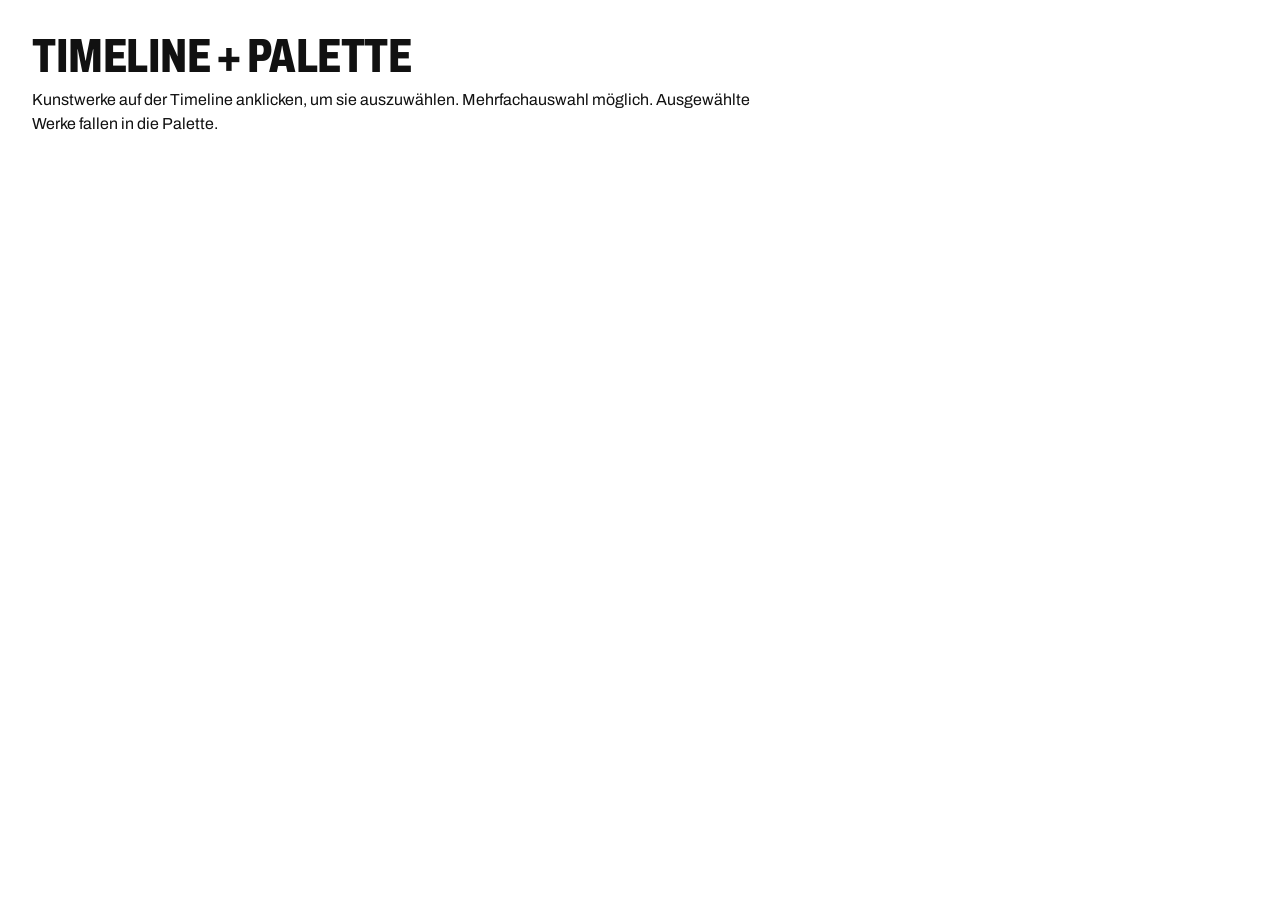
==== sketches/timeline/index.html @ 6dc0da24 "Add shared base, table starter and timeline sketch" ====
<!DOCTYPE html>
<html lang="de">
<head>
    <meta charset="UTF-8">
    <meta name="viewport" content="width=device-width, initial-scale=1">
    <title>Sketch: Timeline + Palette</title>
    <link rel="preconnect" href="https://fonts.googleapis.com">
    <link rel="preconnect" href="https://fonts.gstatic.com" crossorigin>
    <link rel="stylesheet" href="https://fonts.googleapis.com/css2?family=Archivo:wdth,wght@62..125,400..800&display=swap">
    <link rel="stylesheet" href="../shared/base.css">
    <link rel="stylesheet" href="timeline.css">
</head>
<body>
    <h1>Timeline + Palette</h1>
    <p class="hint">Kunstwerke auf der Timeline anklicken, um sie auszuwählen. Mehrfachauswahl möglich. Ausgewählte Werke fallen in die Palette.</p>

    <main id="sketch"></main>

    <script type="module" src="timeline.js"></script>
</body>
</html>
---- sketches/shared/base.css ----
/* Minimal shared styles. Each sketch adds its own CSS. */
*, *::before, *::after { box-sizing: border-box; }
body  { font-family: system-ui, sans-serif; margin: 2rem; color: #111; line-height: 1.5; }
h1    { font-size: 1.5rem; margin: 0 0 .25rem; }
.hint { color: #666; margin: 0 0 1.5rem; }
button:focus-visible { outline: 2px solid #111; outline-offset: 2px; }
[aria-pressed="true"] { font-weight: 700; }
.debug { margin-top: 2rem; padding: 1rem; border: 1px dashed #aaa; font-size: .875rem; }
.debug select { min-width: 16rem; }
---- sketches/timeline/timeline.css ----
/* Styles for the timeline sketch (Elena).
   Direction: Swiss / museum wayfinding. White, black, flat colours, sharp edges,
   condensed bold type for names and years. Rough on purpose, this is a technical sketch. */

body {
    font-family: "Archivo", "Helvetica Neue", Arial, sans-serif;
    background: #fff;
    color: #111;
}

h1 {
    font-size: 3rem;
    font-weight: 800;
    font-stretch: 70%;
    text-transform: uppercase;
    letter-spacing: -.01em;
    line-height: 1;
    margin-bottom: .5rem;
}
.hint { color: #111; max-width: 46rem; }

/* small uppercase labels, used for section titles */
.filter h2, .palette h2 {
    font-size: .7rem;
    font-weight: 700;
    text-transform: uppercase;
    letter-spacing: .14em;
    color: #111;
    margin: 0 0 .75rem;
}

.timeline {
    display: grid;
    grid-template-columns: 9rem 1fr;
    gap: 2rem;
    max-width: 1000px;
    border-top: 3px solid #111;
    padding-top: 1.25rem;
}

/* ---------- epoch filter ---------- */

.filter-buttons { display: flex; flex-direction: column; gap: .4rem; }
.filter-buttons button {
    text-align: left;
    padding: .45rem .6rem;
    border: 1.5px solid #111;
    border-radius: 0;
    background: #fff;
    color: #111;
    font: inherit;
    font-size: .75rem;
    font-weight: 700;
    text-transform: uppercase;
    letter-spacing: .08em;
    cursor: pointer;
}
.filter-buttons button:hover               { background: #f0f0f0; }
.filter-buttons button[aria-pressed="true"] { background: #111; color: #fff; }

/* ---------- board, axis, rows ---------- */

.board { --label: 9rem; }

.axis {
    position: relative;
    height: 2.25rem;
    margin-left: var(--label);
    border-bottom: 1.5px solid #111;
}
.tick {
    position: absolute;
    bottom: .2rem;
    transform: translateX(-50%);
    font-size: 1.35rem;
    font-weight: 800;
    font-stretch: 70%;
}

.row {
    display: grid;
    grid-template-columns: var(--label) 1fr;
    align-items: center;
    min-height: 3.25rem;
    border-bottom: 1px solid #e2e2e2;
    transition: opacity .2s;
}
.row.dimmed { opacity: .2; }

.label strong {
    display: block;
    font-size: 1.1rem;
    font-weight: 800;
    font-stretch: 75%;
    text-transform: uppercase;
    letter-spacing: .02em;
}
.label span { font-size: .75rem; color: #555; font-variant-numeric: tabular-nums; }

.track { position: relative; height: 3.25rem; }

.life {
    position: absolute;
    top: 50%;
    height: 4px;
    transform: translateY(-50%);
    background: var(--color);
    opacity: .35;
}

.none {
    position: absolute;
    top: 50%;
    transform: translate(.6rem, -50%);
    font-size: .7rem;
    font-weight: 600;
    text-transform: uppercase;
    letter-spacing: .08em;
    color: #999;
    white-space: nowrap;
}

/* ---------- artwork points ---------- */

.point {
    position: absolute;
    top: 50%;
    width: 18px;
    height: 18px;
    padding: 0;
    transform: translate(-50%, -50%);
    border: 3px solid var(--color);
    border-radius: 50%;
    background: #fff;
    cursor: pointer;
    transition: transform .15s, background .15s;
}
.point:hover, .point:focus-visible { transform: translate(-50%, -50%) scale(1.35); }
.point[aria-pressed="true"]         { background: var(--color); }
.point.up   { top: calc(50% - 10px); }
.point.down { top: calc(50% + 10px); }

.tip {
    position: absolute;
    bottom: 150%;
    left: 50%;
    transform: translateX(-50%);
    padding: .2rem .45rem;
    background: #111;
    color: #fff;
    font-size: .7rem;
    font-weight: 700;
    text-transform: uppercase;
    letter-spacing: .06em;
    white-space: nowrap;
    opacity: 0;
    pointer-events: none;
    transition: opacity .15s;
}
.point:hover .tip, .point:focus-visible .tip { opacity: 1; }

/* ---------- palette ---------- */

.palette {
    position: relative;
    max-width: 660px;
    margin: 3rem 0 0 11rem;
    padding: 1.75rem 2rem 2.25rem 5rem;
    background: #fff;
    border: 2px solid #111;
    border-radius: 55% 45% 50% 50% / 60% 55% 45% 40%; /* rough palette shape */
    min-height: 8.5rem;
}
.palette::before { /* thumb hole */
    content: "";
    position: absolute;
    left: 1.6rem;
    top: 50%;
    width: 1.8rem;
    height: 1.8rem;
    transform: translateY(-50%);
    border-radius: 50%;
    border: 2px solid #111;
}

.slots { list-style: none; display: flex; flex-wrap: wrap; gap: .5rem; margin: 0; padding: 0; }

.chip {
    display: flex;
    align-items: center;
    gap: .45rem;
    padding: .4rem .65rem;
    background: #fff;
    border: 1.5px solid #111;
    border-radius: 0;
    color: #111;
    cursor: pointer;
    font: inherit;
    font-size: .85rem;
    font-weight: 700;
}
.chip small { font-weight: 400; color: #555; }
.chip .x    { margin-left: .2rem; }
.chip:hover { background: #111; color: #fff; }
.chip:hover small { color: #ccc; }

.dot {
    width: 12px;
    height: 12px;
    border-radius: 50%;
    background: var(--color);
}

.empty { font-size: .85rem; margin: 0; color: #555; }
.clear {
    margin-top: .9rem;
    padding: 0;
    background: none;
    border: none;
    color: #111;
    font: inherit;
    font-size: .7rem;
    font-weight: 700;
    text-transform: uppercase;
    letter-spacing: .1em;
    text-decoration: underline;
    cursor: pointer;
}

/* the paint drop that falls into the palette */
.drop {
    position: fixed;
    width: 14px;
    height: 14px;
    margin: -7px 0 0 -7px;
    border-radius: 50%;
    pointer-events: none;
    z-index: 10;
}

.debug { font-family: ui-monospace, monospace; }
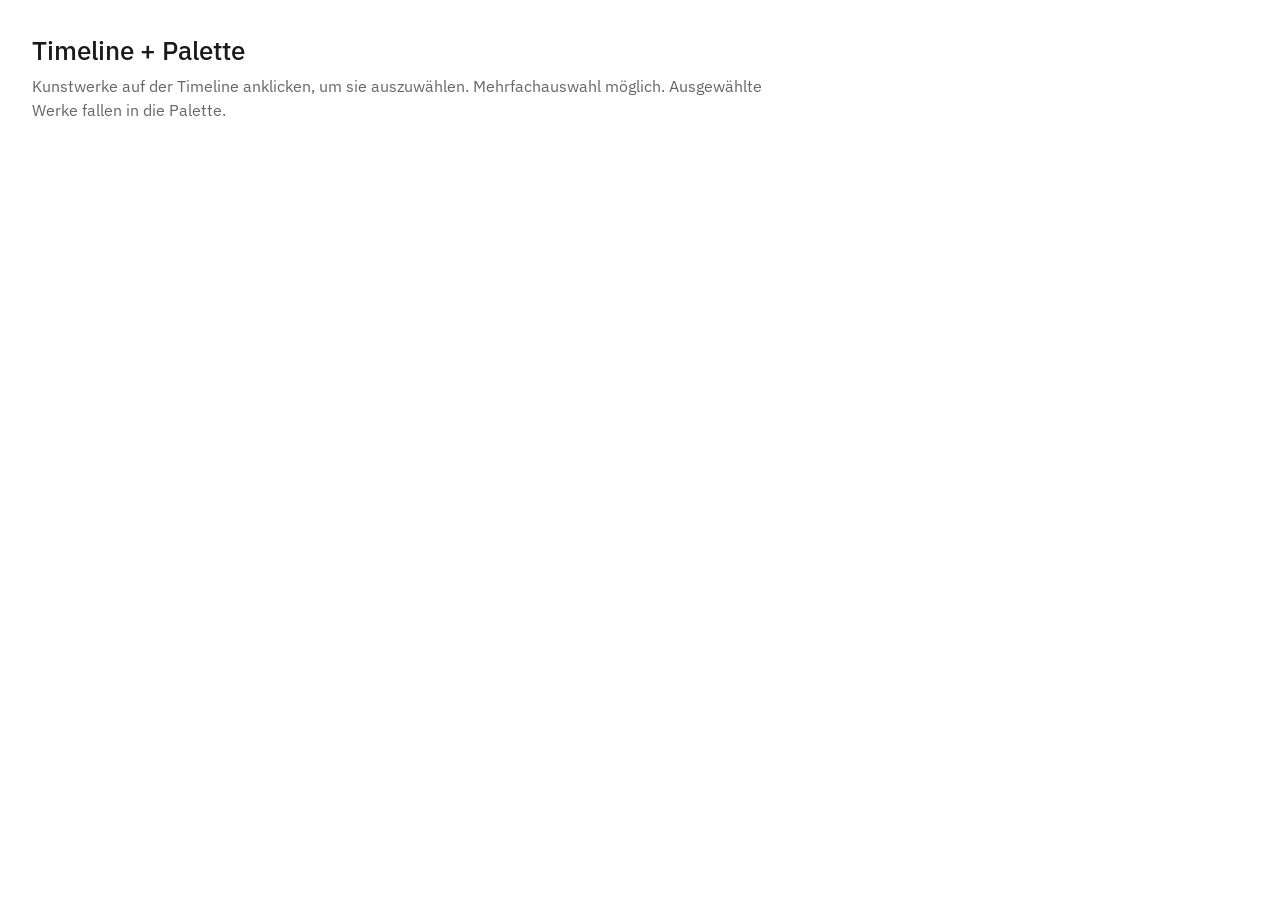
==== commit b0293261: "Simpler timeline style" ====
--- a/sketches/timeline/index.html
+++ b/sketches/timeline/index.html
@@ -6,7 +6,7 @@
     <title>Sketch: Timeline + Palette</title>
     <link rel="preconnect" href="https://fonts.googleapis.com">
     <link rel="preconnect" href="https://fonts.gstatic.com" crossorigin>
-    <link rel="stylesheet" href="https://fonts.googleapis.com/css2?family=Archivo:wdth,wght@62..125,400..800&display=swap">
+    <link rel="stylesheet" href="https://fonts.googleapis.com/css2?family=IBM+Plex+Mono:wght@400&family=IBM+Plex+Sans:wght@400;500&display=swap">
     <link rel="stylesheet" href="../shared/base.css">
     <link rel="stylesheet" href="timeline.css">
 </head>
--- a/sketches/timeline/timeline.css
+++ b/sketches/timeline/timeline.css
@@ -1,122 +1,97 @@
 /* Styles for the timeline sketch (Elena).
-   Direction: Swiss / museum wayfinding. White, black, flat colours, sharp edges,
-   condensed bold type for names and years. Rough on purpose, this is a technical sketch. */
+   Direction: simple and quiet. White background, thin lines, regular weights,
+   IBM Plex Sans for text and IBM Plex Mono for years. Rough on purpose, this is a technical sketch. */
 
 body {
-    font-family: "Archivo", "Helvetica Neue", Arial, sans-serif;
-    background: #fff;
-    color: #111;
-}
-
-h1 {
-    font-size: 3rem;
-    font-weight: 800;
-    font-stretch: 70%;
-    text-transform: uppercase;
-    letter-spacing: -.01em;
-    line-height: 1;
-    margin-bottom: .5rem;
-}
-.hint { color: #111; max-width: 46rem; }
-
-/* small uppercase labels, used for section titles */
+    font-family: "IBM Plex Sans", "Helvetica Neue", Arial, sans-serif;
+    font-weight: 400;
+    background: #fff;
+    color: #1a1a1a;
+}
+
+h1 { font-size: 1.6rem; font-weight: 500; margin-bottom: .25rem; }
+.hint { color: #666; max-width: 46rem; }
+
 .filter h2, .palette h2 {
-    font-size: .7rem;
-    font-weight: 700;
-    text-transform: uppercase;
-    letter-spacing: .14em;
-    color: #111;
-    margin: 0 0 .75rem;
+    font-size: .8rem;
+    font-weight: 500;
+    color: #666;
+    margin: 0 0 .6rem;
 }
 
 .timeline {
     display: grid;
-    grid-template-columns: 9rem 1fr;
+    grid-template-columns: 8rem 1fr;
     gap: 2rem;
     max-width: 1000px;
-    border-top: 3px solid #111;
-    padding-top: 1.25rem;
 }
 
 /* ---------- epoch filter ---------- */
 
-.filter-buttons { display: flex; flex-direction: column; gap: .4rem; }
+.filter-buttons { display: flex; flex-direction: column; gap: .1rem; }
 .filter-buttons button {
     text-align: left;
-    padding: .45rem .6rem;
-    border: 1.5px solid #111;
-    border-radius: 0;
-    background: #fff;
-    color: #111;
+    padding: .3rem 0 .3rem .6rem;
+    border: none;
+    border-left: 2px solid transparent;
+    background: none;
+    color: #666;
     font: inherit;
-    font-size: .75rem;
-    font-weight: 700;
-    text-transform: uppercase;
-    letter-spacing: .08em;
-    cursor: pointer;
-}
-.filter-buttons button:hover               { background: #f0f0f0; }
-.filter-buttons button[aria-pressed="true"] { background: #111; color: #fff; }
+    font-size: .9rem;
+    cursor: pointer;
+}
+.filter-buttons button:hover               { color: #1a1a1a; }
+.filter-buttons button[aria-pressed="true"] { color: #1a1a1a; border-left-color: #1a1a1a; }
 
 /* ---------- board, axis, rows ---------- */
 
-.board { --label: 9rem; }
+.board { --label: 8.5rem; }
 
 .axis {
     position: relative;
-    height: 2.25rem;
+    height: 1.75rem;
     margin-left: var(--label);
-    border-bottom: 1.5px solid #111;
+    border-bottom: 1px solid #ddd;
 }
 .tick {
     position: absolute;
-    bottom: .2rem;
+    bottom: .3rem;
     transform: translateX(-50%);
-    font-size: 1.35rem;
-    font-weight: 800;
-    font-stretch: 70%;
+    font-family: "IBM Plex Mono", monospace;
+    font-size: .75rem;
+    color: #888;
 }
 
 .row {
     display: grid;
     grid-template-columns: var(--label) 1fr;
     align-items: center;
-    min-height: 3.25rem;
-    border-bottom: 1px solid #e2e2e2;
+    min-height: 3rem;
+    border-bottom: 1px solid #f0f0f0;
     transition: opacity .2s;
 }
-.row.dimmed { opacity: .2; }
-
-.label strong {
-    display: block;
-    font-size: 1.1rem;
-    font-weight: 800;
-    font-stretch: 75%;
-    text-transform: uppercase;
-    letter-spacing: .02em;
-}
-.label span { font-size: .75rem; color: #555; font-variant-numeric: tabular-nums; }
-
-.track { position: relative; height: 3.25rem; }
+.row.dimmed { opacity: .25; }
+
+.label strong { display: block; font-size: .95rem; font-weight: 500; }
+.label span   { font-family: "IBM Plex Mono", monospace; font-size: .7rem; color: #888; }
+
+.track { position: relative; height: 3rem; }
 
 .life {
     position: absolute;
     top: 50%;
-    height: 4px;
+    height: 2px;
     transform: translateY(-50%);
     background: var(--color);
-    opacity: .35;
+    opacity: .4;
 }
 
 .none {
     position: absolute;
     top: 50%;
     transform: translate(.6rem, -50%);
-    font-size: .7rem;
-    font-weight: 600;
-    text-transform: uppercase;
-    letter-spacing: .08em;
-    color: #999;
+    font-size: .75rem;
+    color: #aaa;
     white-space: nowrap;
 }
 
@@ -125,34 +100,32 @@
 .point {
     position: absolute;
     top: 50%;
-    width: 18px;
-    height: 18px;
+    width: 14px;
+    height: 14px;
     padding: 0;
     transform: translate(-50%, -50%);
-    border: 3px solid var(--color);
+    border: 2px solid var(--color);
     border-radius: 50%;
     background: #fff;
     cursor: pointer;
     transition: transform .15s, background .15s;
 }
-.point:hover, .point:focus-visible { transform: translate(-50%, -50%) scale(1.35); }
+.point:hover, .point:focus-visible { transform: translate(-50%, -50%) scale(1.3); }
 .point[aria-pressed="true"]         { background: var(--color); }
-.point.up   { top: calc(50% - 10px); }
-.point.down { top: calc(50% + 10px); }
+.point.up   { top: calc(50% - 9px); }
+.point.down { top: calc(50% + 9px); }
 
 .tip {
     position: absolute;
-    bottom: 150%;
+    bottom: 160%;
     left: 50%;
     transform: translateX(-50%);
-    padding: .2rem .45rem;
-    background: #111;
+    padding: .15rem .4rem;
+    background: #1a1a1a;
     color: #fff;
     font-size: .7rem;
-    font-weight: 700;
-    text-transform: uppercase;
-    letter-spacing: .06em;
     white-space: nowrap;
+    border-radius: 2px;
     opacity: 0;
     pointer-events: none;
     transition: opacity .15s;
@@ -163,66 +136,62 @@
 
 .palette {
     position: relative;
-    max-width: 660px;
-    margin: 3rem 0 0 11rem;
-    padding: 1.75rem 2rem 2.25rem 5rem;
-    background: #fff;
-    border: 2px solid #111;
+    max-width: 640px;
+    margin: 3rem 0 0 10rem;
+    padding: 1.5rem 2rem 2rem 4.5rem;
+    background: #fff;
+    border: 1px solid #ccc;
     border-radius: 55% 45% 50% 50% / 60% 55% 45% 40%; /* rough palette shape */
-    min-height: 8.5rem;
+    min-height: 8rem;
 }
 .palette::before { /* thumb hole */
     content: "";
     position: absolute;
-    left: 1.6rem;
-    top: 50%;
-    width: 1.8rem;
-    height: 1.8rem;
+    left: 1.5rem;
+    top: 50%;
+    width: 1.6rem;
+    height: 1.6rem;
     transform: translateY(-50%);
     border-radius: 50%;
-    border: 2px solid #111;
-}
-
-.slots { list-style: none; display: flex; flex-wrap: wrap; gap: .5rem; margin: 0; padding: 0; }
+    border: 1px solid #ccc;
+}
+
+.slots { list-style: none; display: flex; flex-wrap: wrap; gap: .4rem; margin: 0; padding: 0; }
 
 .chip {
     display: flex;
     align-items: center;
-    gap: .45rem;
-    padding: .4rem .65rem;
-    background: #fff;
-    border: 1.5px solid #111;
-    border-radius: 0;
-    color: #111;
+    gap: .4rem;
+    padding: .3rem .55rem;
+    background: #fff;
+    border: 1px solid #ddd;
+    border-radius: 2px;
+    color: #1a1a1a;
     cursor: pointer;
     font: inherit;
     font-size: .85rem;
-    font-weight: 700;
-}
-.chip small { font-weight: 400; color: #555; }
-.chip .x    { margin-left: .2rem; }
-.chip:hover { background: #111; color: #fff; }
-.chip:hover small { color: #ccc; }
+}
+.chip small { font-family: "IBM Plex Mono", monospace; font-size: .7rem; color: #888; }
+.chip .x    { color: #aaa; margin-left: .15rem; }
+.chip:hover { border-color: #1a1a1a; }
+.chip:hover .x { color: #1a1a1a; }
 
 .dot {
-    width: 12px;
-    height: 12px;
+    width: 10px;
+    height: 10px;
     border-radius: 50%;
     background: var(--color);
 }
 
-.empty { font-size: .85rem; margin: 0; color: #555; }
+.empty { font-size: .85rem; margin: 0; color: #888; }
 .clear {
-    margin-top: .9rem;
+    margin-top: .75rem;
     padding: 0;
     background: none;
     border: none;
-    color: #111;
+    color: #666;
     font: inherit;
-    font-size: .7rem;
-    font-weight: 700;
-    text-transform: uppercase;
-    letter-spacing: .1em;
+    font-size: .8rem;
     text-decoration: underline;
     cursor: pointer;
 }
@@ -230,12 +199,12 @@
 /* the paint drop that falls into the palette */
 .drop {
     position: fixed;
-    width: 14px;
-    height: 14px;
-    margin: -7px 0 0 -7px;
+    width: 12px;
+    height: 12px;
+    margin: -6px 0 0 -6px;
     border-radius: 50%;
     pointer-events: none;
     z-index: 10;
 }
 
-.debug { font-family: ui-monospace, monospace; }
+.debug { font-family: "IBM Plex Mono", monospace; }
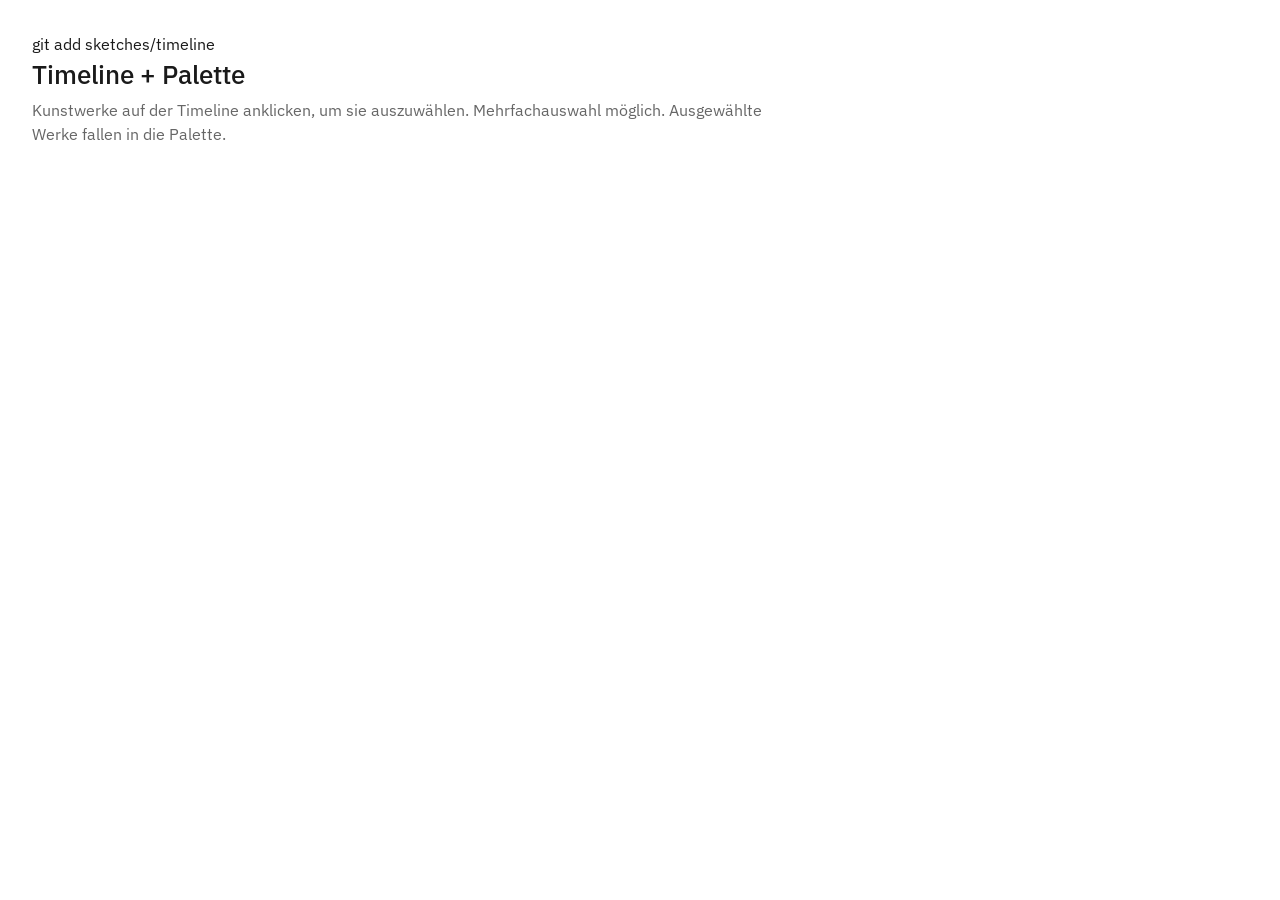
==== commit dd0028fe: "Simpler style, palette shows paint blobs" ====
--- a/sketches/timeline/index.html
+++ b/sketches/timeline/index.html
@@ -1,4 +1,4 @@
-<!DOCTYPE html>
+git add sketches/timeline<!DOCTYPE html>
 <html lang="de">
 <head>
     <meta charset="UTF-8">
--- a/sketches/timeline/timeline.css
+++ b/sketches/timeline/timeline.css
@@ -116,6 +116,7 @@
 .point.down { top: calc(50% + 9px); }
 
 .tip {
+    font-family: "IBM Plex Sans", Arial, sans-serif;
     position: absolute;
     bottom: 160%;
     left: 50%;
@@ -156,32 +157,52 @@
     border: 1px solid #ccc;
 }
 
-.slots { list-style: none; display: flex; flex-wrap: wrap; gap: .4rem; margin: 0; padding: 0; }
-
-.chip {
+.slots { list-style: none; display: flex; flex-wrap: wrap; gap: .9rem; margin: .25rem 0 0; padding: 0; }
+
+/* each selected artwork is only a paint blob, details show on hover or focus */
+.blob {
+    position: relative;
+    display: block;
+    padding: 0;
+    border: none;
+    background: none;
+    cursor: pointer;
+    font: inherit;
+}
+.dot {
+    display: block;
+    width: 28px;
+    height: 28px;
+    border-radius: 50% 45% 55% 50%; /* slightly irregular, like a dab of paint */
+    background: var(--color);
+    transition: transform .15s;
+}
+.blob:hover .dot, .blob:focus-visible .dot { transform: scale(1.15); }
+
+.info {
+    position: absolute;
+    bottom: calc(100% + 8px);
+    left: 50%;
+    transform: translateX(-50%);
     display: flex;
-    align-items: center;
-    gap: .4rem;
-    padding: .3rem .55rem;
-    background: #fff;
-    border: 1px solid #ddd;
+    flex-direction: column;
+    gap: .1rem;
+    padding: .4rem .6rem;
+    background: #1a1a1a;
+    color: #fff;
     border-radius: 2px;
-    color: #1a1a1a;
-    cursor: pointer;
-    font: inherit;
-    font-size: .85rem;
-}
-.chip small { font-family: "IBM Plex Mono", monospace; font-size: .7rem; color: #888; }
-.chip .x    { color: #aaa; margin-left: .15rem; }
-.chip:hover { border-color: #1a1a1a; }
-.chip:hover .x { color: #1a1a1a; }
-
-.dot {
-    width: 10px;
-    height: 10px;
-    border-radius: 50%;
-    background: var(--color);
-}
+    font-size: .8rem;
+    white-space: nowrap;
+    text-align: left;
+    opacity: 0;
+    pointer-events: none;
+    transition: opacity .15s;
+    z-index: 5;
+}
+.info strong { font-weight: 500; }
+.info span   { font-family: "IBM Plex Mono", monospace; font-size: .7rem; color: #bbb; }
+.info em     { font-style: normal; font-size: .7rem; color: #888; }
+.blob:hover .info, .blob:focus-visible .info { opacity: 1; }
 
 .empty { font-size: .85rem; margin: 0; color: #888; }
 .clear {
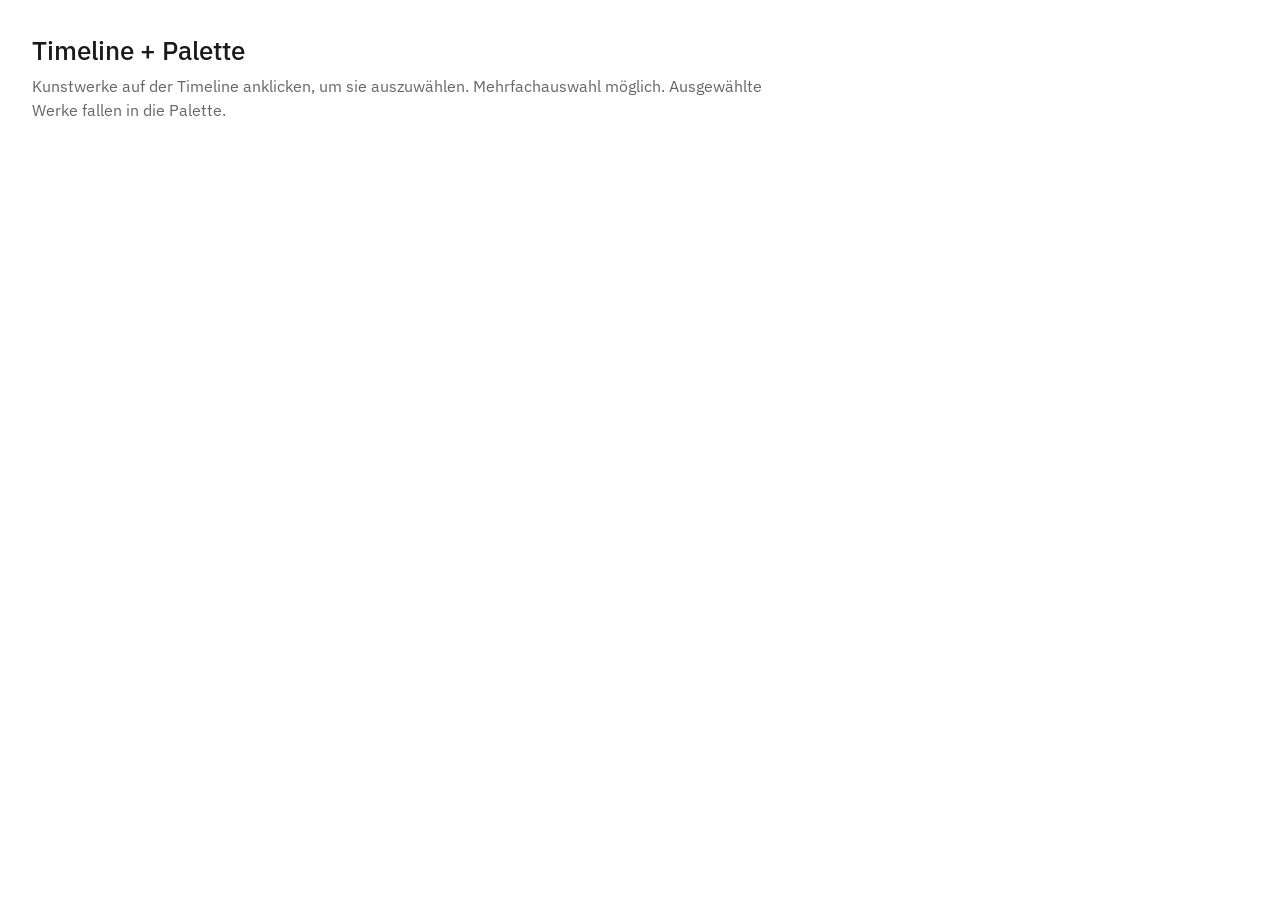
==== commit 803aa1e3: "fix heading" ====
--- a/sketches/timeline/index.html
+++ b/sketches/timeline/index.html
@@ -1,4 +1,4 @@
-git add sketches/timeline<!DOCTYPE html>
+<!DOCTYPE html>
 <html lang="de">
 <head>
     <meta charset="UTF-8">
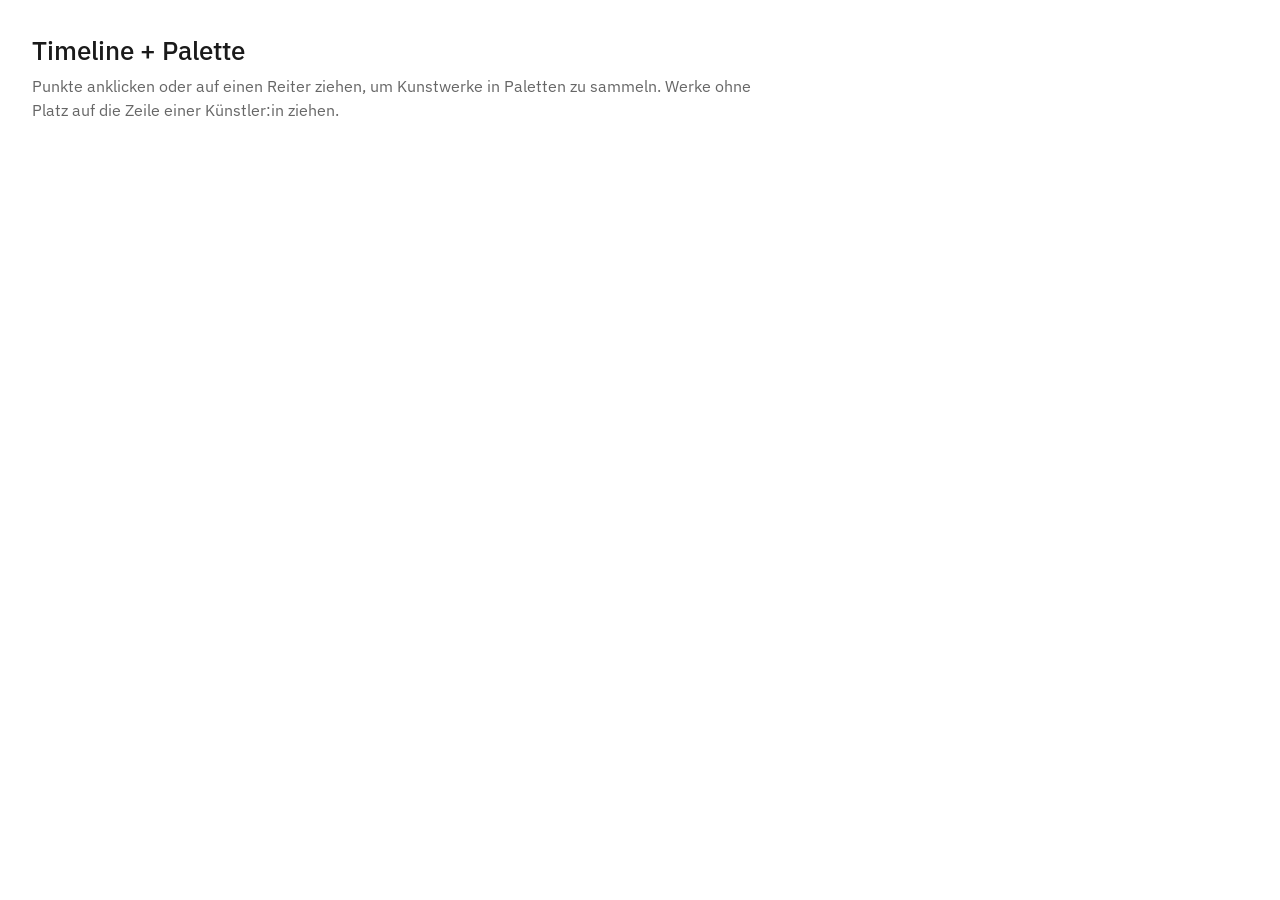
==== commit 97141af9: "Timeline: multiple palettes as tabs, drag and drop, epoch buttons" ====
--- a/sketches/timeline/index.html
+++ b/sketches/timeline/index.html
@@ -12,7 +12,7 @@
 </head>
 <body>
     <h1>Timeline + Palette</h1>
-    <p class="hint">Kunstwerke auf der Timeline anklicken, um sie auszuwählen. Mehrfachauswahl möglich. Ausgewählte Werke fallen in die Palette.</p>
+    <p class="hint">Punkte anklicken oder auf einen Reiter ziehen, um Kunstwerke in Paletten zu sammeln. Werke ohne Platz auf die Zeile einer Künstler:in ziehen.</p>
 
     <main id="sketch"></main>
 
--- a/sketches/timeline/timeline.css
+++ b/sketches/timeline/timeline.css
@@ -2,6 +2,9 @@
    Direction: simple and quiet. White background, thin lines, regular weights,
    IBM Plex Sans for text and IBM Plex Mono for years. Rough on purpose, this is a technical sketch. */
 
+/* "hidden" must always win, also over display: flex / inline-flex below (toast, "+" tab) */
+[hidden] { display: none !important; }
+
 body {
     font-family: "IBM Plex Sans", "Helvetica Neue", Arial, sans-serif;
     font-weight: 400;
@@ -12,7 +15,7 @@
 h1 { font-size: 1.6rem; font-weight: 500; margin-bottom: .25rem; }
 .hint { color: #666; max-width: 46rem; }
 
-.filter h2, .palette h2 {
+.epoch-label h2, .palette h2 {
     font-size: .8rem;
     font-weight: 500;
     color: #666;
@@ -21,27 +24,78 @@
 
 .timeline {
     display: grid;
-    grid-template-columns: 8rem 1fr;
-    gap: 2rem;
     max-width: 1000px;
 }
 
-/* ---------- epoch filter ---------- */
-
-.filter-buttons { display: flex; flex-direction: column; gap: .1rem; }
-.filter-buttons button {
-    text-align: left;
-    padding: .3rem 0 .3rem .6rem;
+/* ---------- epochs above the timeline ---------- */
+
+.epoch-row {
+    display: grid;
+    grid-template-columns: var(--label) 1fr;
+    align-items: center;
+    margin-bottom: .75rem;
+}
+.epoch-label { display: flex; align-items: baseline; gap: .6rem; }
+.epoch-label h2 { margin: 0; }
+.epoch-all {
+    padding: 0;
     border: none;
-    border-left: 2px solid transparent;
     background: none;
-    color: #666;
-    font: inherit;
-    font-size: .9rem;
-    cursor: pointer;
-}
-.filter-buttons button:hover               { color: #1a1a1a; }
-.filter-buttons button[aria-pressed="true"] { color: #1a1a1a; border-left-color: #1a1a1a; }
+    font: inherit;
+    font-size: .8rem;
+    color: #888;
+    cursor: pointer;
+}
+.epoch-all[aria-pressed="true"] { color: #1a1a1a; font-weight: 400; text-decoration: underline; }
+
+.epochs { display: flex; flex-wrap: wrap; gap: .4rem; }
+.epoch {
+    display: inline-flex;
+    align-items: center;
+    gap: .4rem;
+    padding: .2rem .6rem;
+    border: 1px solid #ddd;
+    border-radius: 999px;
+    background: #fff;
+    color: #1a1a1a;
+    font: inherit;
+    font-size: .8rem;
+    cursor: pointer;
+    transition: background .15s, border-color .15s;
+}
+.epoch::before {                                   /* small colour dot = colour of the band */
+    content: "";
+    width: 8px;
+    height: 8px;
+    border-radius: 50%;
+    background: var(--epoch);
+}
+.epoch:hover                { border-color: var(--epoch); }
+.epoch[aria-pressed="true"] { background: var(--epoch); border-color: var(--epoch); color: #fff; }
+.epoch[aria-pressed="true"]::before { background: #fff; }
+
+/* the marked time span of the selected epoch, across all rows */
+.rows { position: relative; }
+.band-layer {
+    position: absolute;
+    inset: 0 0 0 var(--label);
+    pointer-events: none;
+}
+.band {
+    position: absolute;
+    top: 0;
+    bottom: 0;
+    background: color-mix(in srgb, var(--epoch) 10%, transparent);
+    border-inline: 1px dashed var(--epoch);
+}
+.band span {
+    position: absolute;
+    bottom: .2rem;
+    right: .3rem;
+    font-family: "IBM Plex Mono", monospace;
+    font-size: .7rem;
+    color: var(--epoch);
+}
 
 /* ---------- board, axis, rows ---------- */
 
@@ -135,6 +189,130 @@
 
 /* ---------- palette ---------- */
 
+/* tabs: one per palette, each is also a drop target */
+.tabs { display: flex; flex-wrap: wrap; gap: .4rem; margin-bottom: .9rem; }
+.tab {
+    position: relative;
+    display: inline-flex;
+    align-items: center;
+    gap: .35rem;
+    padding: .25rem .7rem;
+    border: 1px solid #ddd;
+    border-radius: 999px;
+    background: #fff;
+    color: #666;
+    font: inherit;
+    font-size: .8rem;
+    cursor: pointer;
+    transition: border-color .15s, background .15s;
+}
+.tab:hover { color: #1a1a1a; border-color: #aaa; }
+.tab[aria-selected="true"] { color: #fff; background: #1a1a1a; border-color: #1a1a1a; }
+.tab.readonly { border-style: dashed; }
+.tab .count {
+    font-family: "IBM Plex Mono", monospace;
+    font-size: .7rem;
+    opacity: .7;
+}
+.tab:focus-visible { outline: 2px solid #1a1a1a; outline-offset: 2px; }
+
+/* × on a tab: visible on hover, on keyboard focus and on the open tab */
+.tab-wrap { position: relative; display: inline-flex; }
+.tab-close {
+    position: absolute;
+    top: -.45rem;
+    right: -.45rem;
+    width: 1.1rem;
+    height: 1.1rem;
+    padding: 0;
+    border: 1px solid #ccc;
+    border-radius: 50%;
+    background: #fff;
+    color: #666;
+    font: inherit;
+    font-size: .75rem;
+    line-height: 1;
+    cursor: pointer;
+    opacity: 0;
+    transition: opacity .15s;
+}
+.tab-wrap:hover .tab-close,
+.tab-wrap:focus-within .tab-close,
+.tab[aria-selected="true"] + .tab-close { opacity: 1; }
+.tab-close:hover { color: #fff; background: #1a1a1a; border-color: #1a1a1a; }
+.tab-close:focus-visible { opacity: 1; outline: 2px solid #1a1a1a; outline-offset: 1px; }
+.tabs.dropping .tab-close { display: none; }        /* not while dragging an artwork */
+
+/* "Palette gelöscht · Rückgängig" */
+.toast {
+    position: fixed;
+    left: 50%;
+    bottom: 1.5rem;
+    transform: translateX(-50%);
+    display: flex;
+    gap: .75rem;
+    align-items: center;
+    padding: .5rem .9rem;
+    background: #1a1a1a;
+    color: #fff;
+    border-radius: 4px;
+    font-size: .85rem;
+    z-index: 20;
+}
+.toast button {
+    padding: 0;
+    border: none;
+    background: none;
+    color: #fff;
+    font: inherit;
+    text-decoration: underline;
+    cursor: pointer;
+}
+
+/* "+" tab and the name field that replaces it while typing */
+.tab.add { padding: .25rem .65rem; font-size: .9rem; line-height: 1; }
+.tabs.dropping .tab.add { display: none; }          /* not a drop target */
+.tab-name {
+    padding: .25rem .7rem;
+    border: 1px solid #1a1a1a;
+    border-radius: 999px;
+    font: inherit;
+    font-size: .8rem;
+    width: 11rem;
+}
+.tab-name:focus-visible { outline: none; box-shadow: 0 0 0 2px #ddd; }
+
+/* while dragging a point: every tab shows it is a target and what dropping there does */
+.tab .drop-hint { display: none; font-size: .7rem; font-style: italic; }
+.tabs.dropping .tab            { border-style: dashed; border-color: #1a1a1a; color: #1a1a1a; background: #fff; }
+.tabs.dropping .tab .drop-hint { display: inline; }
+.tabs.dropping .tab.drag-over  { background: #1a1a1a; color: #fff; }
+
+/* palette "Noch nicht zugeordnet": dashed edge, grey blobs that can be dragged */
+.palette.readonly { border-style: dashed; }
+.palette.readonly .blob { cursor: grab; }
+.palette.readonly .blob:active { cursor: grabbing; }
+
+/* while dragging: the rows and the palette show they accept a drop */
+.point[draggable="true"] { cursor: grab; }
+.palette.dropping  { border-color: #888; }
+.palette.drag-over { border-color: #1a1a1a; background: #fafafa; }
+.rows.dropping .track { background: #fcfcfc; }
+.track.drag-over      { background: #f4f4f4 !important; }
+.drop-marker {
+    position: absolute;
+    top: 0;
+    bottom: 0;
+    width: 0;
+    border-left: 1px dashed #1a1a1a;
+    font-family: "IBM Plex Mono", monospace;
+    font-size: .7rem;
+    padding-left: .25rem;
+    color: #1a1a1a;
+    pointer-events: none;
+}
+.note { font-size: .85rem; margin: 0; color: #888; }
+
 .palette {
     position: relative;
     max-width: 640px;
